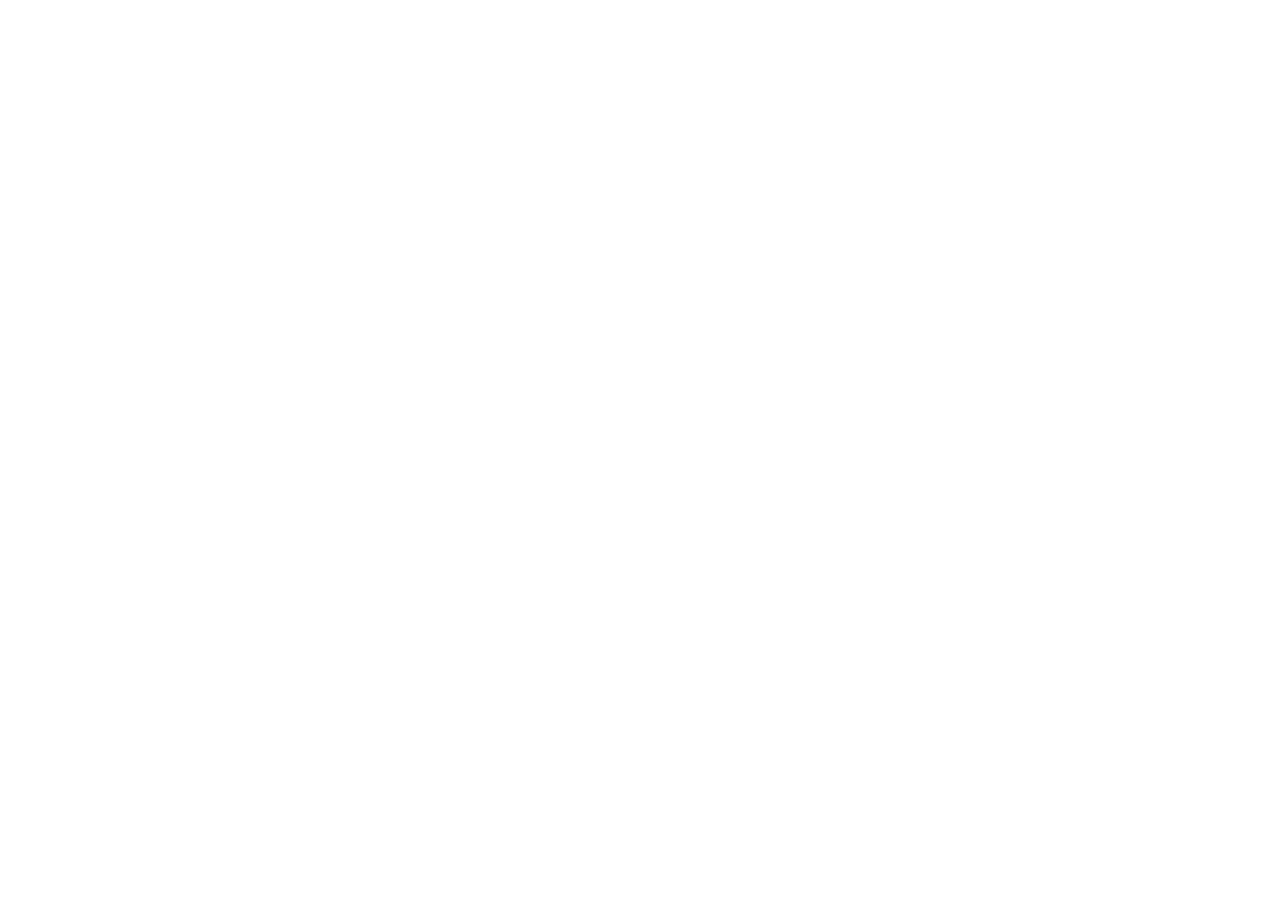
==== index.html @ cb2f65af "Construção da estrutura html do menu do restaurante com tags semânticos" ====
<!DOCTYPE html>
<!DOCTYPE html>
<html lang="es">
<head>
    <meta charset="UTF-8">
    <meta name="viewport" content="width=device-width, initial-scale=1.0">
    <title>Document</title>
</head>
<body>
    <header></header>
    <main>
        <nav></nav>
        <section></section>
        <article></article>
    </main>
    <footer></footer>
</body>
</html>
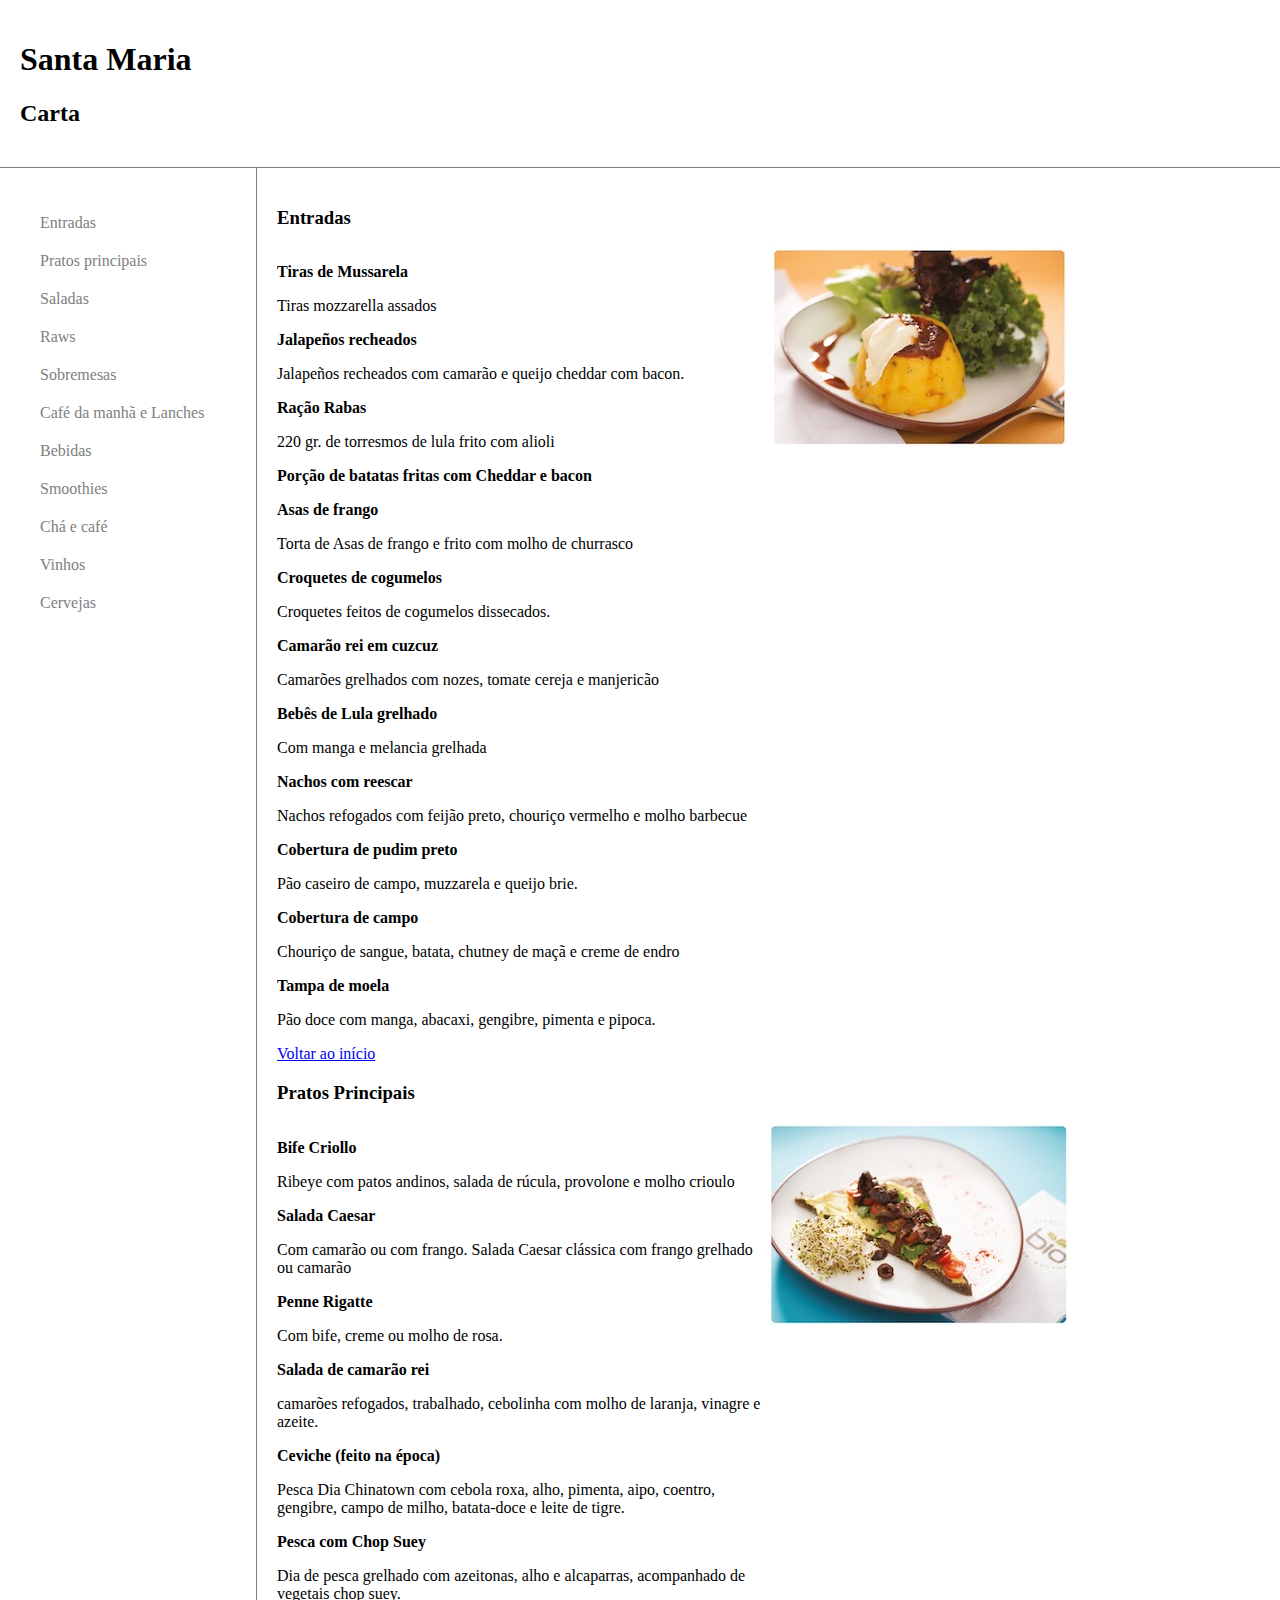
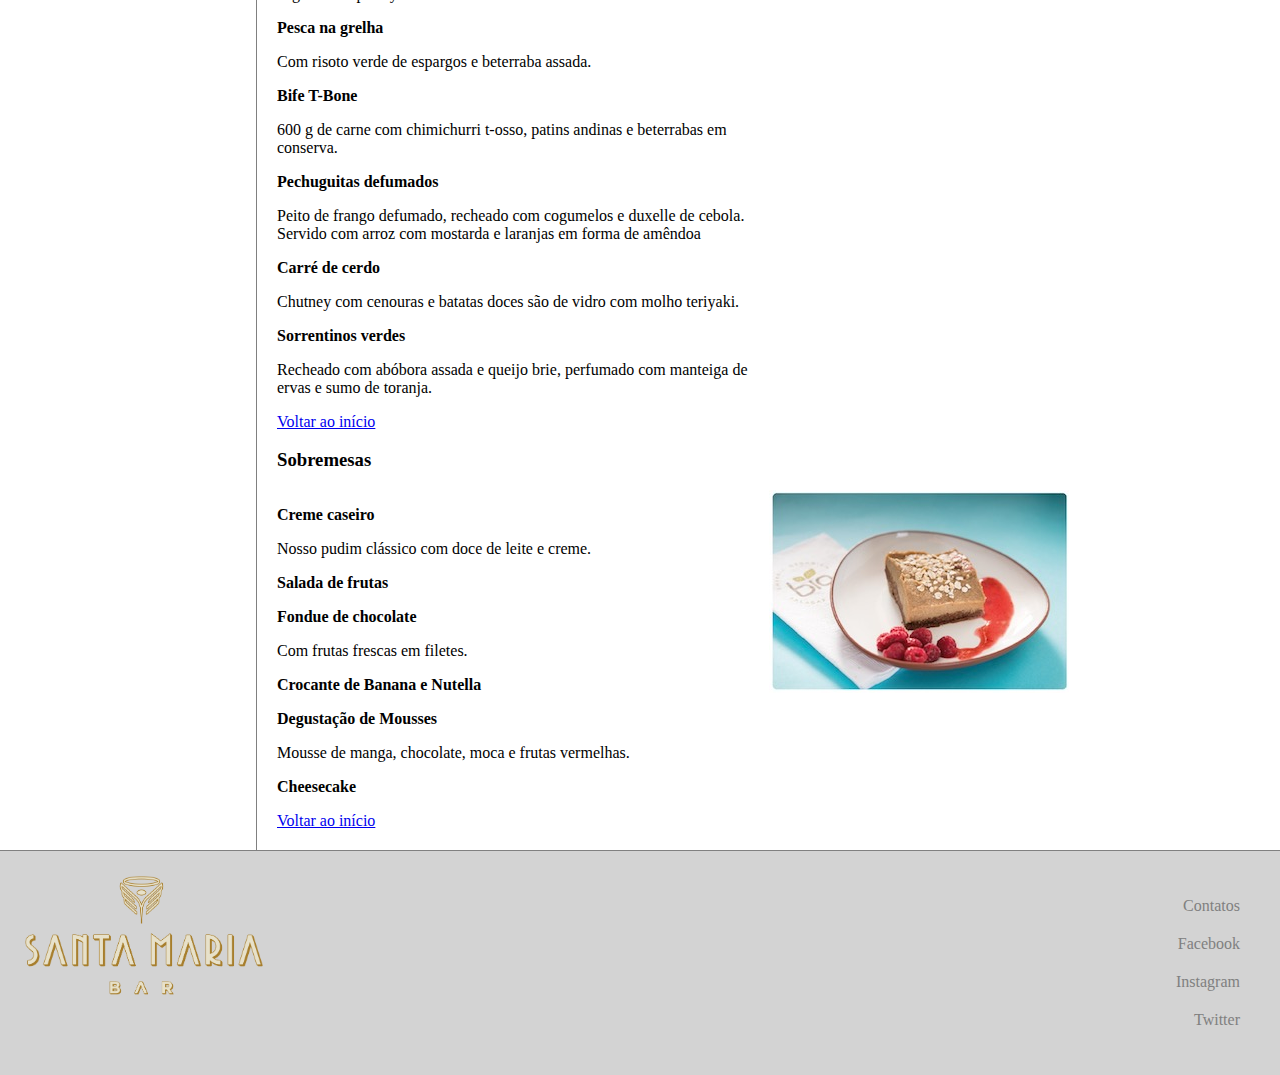
==== commit 88ddfe80: "Elaboração do menu html e css" ====
--- a/index.html
+++ b/index.html
@@ -1,18 +1,140 @@
 <!DOCTYPE html>
 <!DOCTYPE html>
-<html lang="es">
+<html lang="pt-br">
+
 <head>
     <meta charset="UTF-8">
     <meta name="viewport" content="width=device-width, initial-scale=1.0">
-    <title>Document</title>
+    <title>Santa Maria-Menu</title>
+    <link rel="stylesheet" href="css/style.css">
 </head>
+
 <body>
-    <header></header>
-    <main>
-        <nav></nav>
-        <section></section>
-        <article></article>
+    <header>
+        <h1>Santa Maria</h1>
+        <h2>Carta</h2>
+    </header>
+
+    <main class="duas-colunas">
+        <nav>
+            <ul>
+                <li><a href="#entradas">Entradas</a></li>
+                <li><a href="#pratosPrincipais">Pratos principais</a></li>
+                <li><a href="#">Saladas</a></li>
+                <li><a href="#">Raws</a></li>
+                <li><a href="#sobremesas">Sobremesas</a></li>
+                <li><a href="#">Café da manhã e Lanches</a></li>
+                <li><a href="#">Bebidas</a></li>
+                <li><a href="#">Smoothies</a></li>
+                <li><a href="#">Chá e café</a></li>
+                <li><a href="#">Vinhos</a></li>
+                <li><a href="#">Cervejas</a></li>
+            </ul>
+        </nav>
+        <div id="menu">
+            <section id="entradas" class="duas-colunas">
+                <h3>Entradas</h3>
+                <div>
+                    <p class="prato">Tiras de Mussarela</p>
+                    <p>Tiras mozzarella assados</p>
+                    <p class="prato">Jalapeños recheados</p>
+                    <p>Jalapeños recheados com camarão e queijo cheddar com bacon.</p>
+                    <p class="prato">Ração Rabas</p>
+                    <p>220 gr. de torresmos de lula frito com alioli</p>
+                    <p class="prato">Porção de batatas fritas com Cheddar e bacon</p>
+                    <p class="prato">Asas de frango</p>
+                    <p>Torta de Asas de frango e frito com molho de churrasco</p>
+                    <p class="prato">Croquetes de cogumelos</p>
+                    <p>Croquetes feitos de cogumelos dissecados.</p>
+                    <p class="prato">Camarão rei em cuzcuz</p>
+                    <p>Camarões grelhados com nozes, tomate cereja e manjericão</p>
+                    <p class="prato">Bebês de Lula grelhado</p>
+                    <p>Com manga e melancia grelhada</p>
+                    <p class="prato">Nachos com reescar</p>
+                    <p>Nachos refogados com feijão preto, chouriço vermelho e molho barbecue</p>
+                    <p class="prato">Cobertura de pudim preto</p>
+                    <p>Pão caseiro de campo, muzzarela e queijo brie.</p>
+                    <p class="prato">Cobertura de campo</p>
+                    <p>Chouriço de sangue, batata, chutney de maçã e creme de endro</p>
+                    <p class="prato">Tampa de moela</p>
+                    <p>Pão doce com manga, abacaxi, gengibre, pimenta e pipoca.</p>
+                </div>
+                <div>
+                    <img src="img/foto-entradas.jpg" alt="Foto de entrada">
+                </div>
+            </section>
+            <a href="#">Voltar ao início</a>
+
+            <section id="pratosPrincipais" class="duas-colunas">
+                <h3>Pratos Principais</h3>
+                <div>
+                    <p class="prato">Bife Criollo</p>
+                    <p>Ribeye com patos andinos, salada de rúcula, provolone e molho crioulo</p>
+                    <p class="prato">Salada Caesar</p>
+                    <p>Com camarão ou com frango. Salada Caesar clássica com frango grelhado ou camarão</p>
+                    <p class="prato">Penne Rigatte</p>
+                    <p>Com bife, creme ou molho de rosa.</p>
+                    <p class="prato">Salada de camarão rei</p>
+                    <p>camarões refogados, trabalhado, cebolinha com molho de laranja, vinagre e azeite.</p>
+                    <p class="prato">Ceviche (feito na época)</p>
+                    <p>Pesca Dia Chinatown com cebola roxa, alho, pimenta, aipo, coentro, gengibre, campo de milho,
+                        batata-doce e leite de tigre.</p>
+                    <p class="prato">Pesca com Chop Suey</p>
+                    <p>Dia de pesca grelhado com azeitonas, alho e alcaparras, acompanhado de vegetais chop suey.</p>
+                    <p class="prato">Pesca na grelha</p>
+                    <p>Com risoto verde de espargos e beterraba assada.</p>
+                    <p class="prato">Bife T-Bone</p>
+                    <p>600 g de carne com chimichurri t-osso, patins andinas e beterrabas em conserva.</p>
+                    <p class="prato">Pechuguitas defumados</p>
+                    <p>Peito de frango defumado, recheado com cogumelos e duxelle de cebola. Servido com arroz com
+                        mostarda
+                        e laranjas em forma de amêndoa</p>
+                    <p class="prato">Carré de cerdo</p>
+                    <p>Chutney com cenouras e batatas doces são de vidro com molho teriyaki.</p>
+                    <p class="prato">Sorrentinos verdes</p>
+                    <p>Recheado com abóbora assada e queijo brie, perfumado com manteiga de ervas e sumo de toranja.</p>
+                </div>
+                <div>
+                    <img src="img/foto-ppal.jpg" alt="Foto de prato principal">
+                </div>
+            </section>
+            <a href="#">Voltar ao início</a>
+            <section id="sobremesas" class="duas-colunas">
+                <h3>Sobremesas</h3>
+                <div>
+                    <p class="prato">Creme caseiro</p>
+                    <p>Nosso pudim clássico com doce de leite e creme.</p>
+                    <p class="prato">Salada de frutas</p>
+                    <p class="prato">Fondue de chocolate</p>
+                    <p>Com frutas frescas em filetes.</p>
+                    <p class="prato">Crocante de Banana e Nutella</p>
+                    <p class="prato">Degustação de Mousses</p>
+                    <p>Mousse de manga, chocolate, moca e frutas vermelhas.</p>
+                    <p class="prato">Cheesecake</p>
+                </div>
+                <div>
+                    <img src="img/foto-postre.jpg" alt="Foto de sombremesa">
+                </div>
+            </section>
+            <a href="#">Voltar ao início</a>
+        </div>
+
     </main>
-    <footer></footer>
+    <footer class="duas-colunas">
+        <div>
+            <img src="img/logo-web.png" alt="Foto do logo">
+        </div>
+        <div>
+            <nav>
+                <ul>
+                    <li><a href="contato.html">Contatos</a></li>
+                    <li><a href="#">Facebook</a></li>
+                    <li><a href="#">Instagram</a></li>
+                    <li><a href="#">Twitter</a></li>
+                </ul>
+            </nav>
+        </div>
+    </footer>
 </body>
+
 </html>--- a/css/style.css
+++ b/css/style.css
@@ -0,0 +1,77 @@
+* {
+    box-sizing: border-box;
+}
+
+body {
+    margin: 0;
+    padding: 0;
+}
+
+/* Header */
+
+header {
+    border-bottom: solid 1px gray;
+    padding: 20px;
+}
+
+/* Nav */
+
+nav ul {
+    list-style: none;
+    padding-left: 0px;
+}
+
+nav li {
+    padding: 10px 20px;
+}
+
+nav li a {
+    text-decoration: none;
+    color: gray;
+}
+
+/*Menu*/
+.prato {
+    font-weight: bold;
+}
+
+#menu {
+    border-left: solid 1px gray;
+}
+
+/*Duas colunas*/
+.duas-colunas {
+    overflow: hidden;
+}
+
+.duas-colunas>div {
+    width: 50%;
+    float: left;
+}
+
+.duas-colunas>nav {
+    padding: 20px;
+    width: 20%;
+    float: left;
+}
+
+.duas-colunas>div#menu {
+    padding: 20px;
+    width: 80%;
+    float:left; 
+}
+
+/*Footer*/
+footer {
+    padding: 20px;
+    border-top: solid 1px gray;
+    background-color: lightgrey;
+}
+
+footer img {
+    width: 40%;
+}
+
+footer nav {
+    text-align: right;
+}